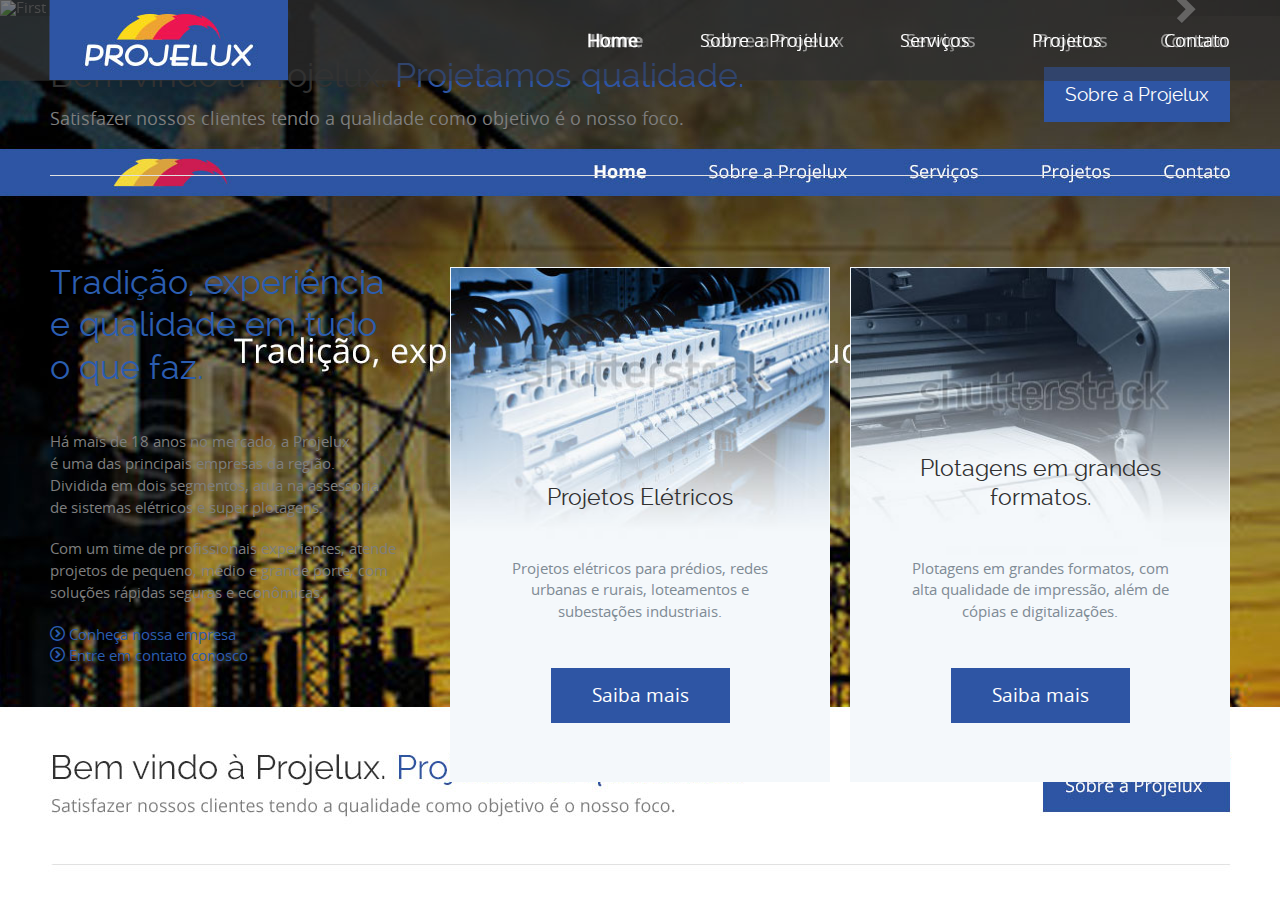
==== index.html @ 049e6b97 "First commit" ====
<!DOCTYPE html>
<html lang="pt">
<head>
	<meta charset="utf-8">
	<meta http-equiv="X-UA-Compatible" content="IE=edge">
	<meta name="viewport" content="width=device-width, initial-scale=1">
	<title>Projelux</title>

	<!-- Bootstrap CSS -->
	<link href="css/bootstrap.min.css" rel="stylesheet">

	<!-- Font-Awesome -->
	<link rel="stylesheet" href="css/font-awesome.min.css">

	<!-- Main Style -->
	<link rel="stylesheet" href="css/style.css">

	<!-- HTML5 Shim and Respond.js IE8 support of HTML5 elements and media queries -->
	<!-- WARNING: Respond.js doesn't work if you view the page via file:// -->
		<!--[if lt IE 9]>
			<script src="https://oss.maxcdn.com/libs/html5shiv/3.7.0/html5shiv.js"></script>
			<script src="https://oss.maxcdn.com/libs/respond.js/1.4.2/respond.min.js"></script>
			<![endif]-->
		</head>
		<body>


			<!-- Fixed navbar -->
			<nav class="navbar navbar-fixed-top" id="main-menu">
				<div class="container">
					<div class="navbar-header">
						<button type="button" class="navbar-toggle collapsed" data-toggle="collapse" data-target="#navbar" aria-expanded="false" aria-controls="navbar">
							<span class="sr-only">Toggle navigation</span>
							<span class="icon-bar"></span>
							<span class="icon-bar"></span>
							<span class="icon-bar"></span>
						</button>
						<a id="logo" class="navbar-brand" href="#">
							<img src="images/logo.jpg" class="img-responsive" alt="Image">
						</a>
					</div>
					<div id="navbar" class="navbar-collapse collapse">
						<ul class="nav navbar-nav">
							<li class="active"><a href="#">Home</a></li>
							<li><a href="#about">Sobre a Projelux</a></li>
							<li><a href="#services">Serviços</a></li>
							<li><a href="#projects">Projetos</a></li>
							<li><a href="#contact">Contato</a></li>							
						</ul>
					</div><!--/.nav-collapse -->
				</div>
			</nav>


			<div id="slider" class="container-fluid">
				<div id="carousel-example-generic" class="carousel slide" data-ride="carousel">
					<ol class="carousel-indicators">
						<li data-target="#carousel-example-generic" data-slide-to="0" class="active"></li>
						<li data-target="#carousel-example-generic" data-slide-to="1"></li>
						<li data-target="#carousel-example-generic" data-slide-to="2"></li>
					</ol>
					<div class="carousel-inner" role="listbox">
						<div class="item active">
							<img src="http://placehold.it/1920x713" alt="First slide">
						</div>
						<div class="item">
							<img src="http://placehold.it/1920x713" alt="Second slide">
						</div>
						<div class="item">
							<img src="http://placehold.it/1920x713" alt="Third slide">
						</div>
					</div>
					<a class="left carousel-control" href="#carousel-example-generic" role="button" data-slide="prev">
						<span class="glyphicon glyphicon-chevron-left" aria-hidden="true"></span>
						<span class="sr-only">Previous</span>
					</a>
					<a class="right carousel-control" href="#carousel-example-generic" role="button" data-slide="next">
						<span class="glyphicon glyphicon-chevron-right" aria-hidden="true"></span>
						<span class="sr-only">Next</span>
					</a>
				</div>
			</div>


				
			<div class="container" role="main">
				<div class="jumbotron">
					<h2>Bem vindo à Projelux. <span class="text-primary">Projetamos qualidade.</span>
						<a class="btn btn-primary btn-lg pull-right">Sobre a Projelux</a>
					</h2>
					<p>Satisfazer nossos clientes tendo a qualidade como objetivo é o nosso foco.</p>					
				</div>
			</div> <!-- /container -->

	

			<div class="container">
				<div class="row">
					<div class="col-xs-12 col-sm-12 col-md-4 col-lg-4">
						<h1>Tradição, experiência<br/> 
							e qualidade em tudo<br/>
							o que faz.</h1>
						<p>Há mais de 18 anos no mercado, a Projelux<br/>
							é uma das principais empresas da região.<br/>
							Dividida em dois segmentos, atua na assessoria<br/>
							de sistemas elétricos e super plotagens.</p>
						<p>Com um time de profissionais experientes, atende<br/>
							projetos de pequeno, médio e grande porte, com<br/>
							soluções rápidas seguras e econômicas.</p>

						
						<p>
							<a href="#">
								<i class="icon-circle-right"></i>
								Conheça nossa empresa
							</a>
							<br>
							<a href="#">
								<i class="icon-circle-right"></i>
								Entre em contato conosco
							</a>							
						</p>
					
					
					</div>
					<div class="col-xs-12 col-sm-6 col-md-4 col-lg-4">
						<div class="thumbnail">
							<img src="images/area1.jpg" >
							<div class="caption">
								<h4>Projetos Elétricos</h4>								
								<p>Projetos elétricos para prédios, redes urbanas e rurais, loteamentos e subestações industriais.</p>								
								<a href="#" class="btn btn-primary btn-lg" role="button">Saiba mais</a>
							</div>
						</div>
					</div>
					<div class="col-xs-12 col-sm-6 col-md-4 col-lg-4">
						<div class="thumbnail">
							<img src="images/area2.jpg" >
							<div class="caption">
								<h4>Plotagens em grandes formatos.</h4>								
								<p>Plotagens em grandes formatos, com alta qualidade de impressão, além de cópias e digitalizações.</p>								
								<a href="#" class="btn btn-primary btn-lg" role="button">Saiba mais</a>
							</div>
						</div>
					</div>
				</div>
			</div>





			<!-- jQuery -->
			<script src="//code.jquery.com/jquery.js"></script>
			<!-- Bootstrap JavaScript -->
			<script src="js/bootstrap.min.js"></script>
		</body>
		</html>
---- css/style.css ----
@import url('../fonts/stylesheet.css');
@import url('../fonts/icomoon/style.css');

body{
	background: url('../images/bg_home.jpg') #fff;
	background-color: #fff;
	background-size: inherit;
	background-position: top center;
	background-repeat: no-repeat;
	background-blend-mode: multiply;
	padding-top: 100px;
}
p{
	line-height: 1.45;
	margin-bottom: 20px;
}
h1, h2, h3, h4, h5{
	color: #2b5db0;
	font-family: 'ralewayregular';
	line-height: 1.25;
}
h1{
	margin-bottom: 43px;
}


/* TOP HEADER */
#main-menu {
    background-color: rgba(51, 51, 51, 0.5);	
}
#main-menu .navbar-nav {
	float: right;
	margin: 0;
	color: #fff;
}
#main-menu .navbar-nav li a{	
	color: #fff;
	font-size: 18px;
	letter-spacing: 0;
}
#main-menu .navbar-nav li.active a,
#main-menu .navbar-nav li a:hover,
#main-menu .navbar-nav li a:focus {
	font-weight: bold;
	background-color: transparent;
}
#main-menu .navbar-nav li:last-child a{	
	padding-right: 0px !important;
}

a#logo {
	padding: 0px 10px;
}



/* SLIDER */
#slider{
	padding: 0px;
	margin: 0px;
	margin-top: -100px;
	opacity: 1;
}



/* JUMBOTRON */
.jumbotron {
	background: transparent;
	padding: 20px 0px 29px 0px !important;
	margin: 0px !important;
	border-bottom: #E1E1E1 solid 1px;
	margin-bottom: 64px !important;
}
.jumbotron h2{
	font-size: 34px;	
	color: #313131;
	line-height: 1.10;
}
.jumbotron h2 span{
	font-size: 34px;	
}
.jumbotron p{
	font-size: 18px;	
}
.jumbotron a.btn{
	margin-top: 10px;	
}


/* HOME | AREA 1 */
.thumbnail {
/* opacity: 0.5; */
	display: block;
	padding: 0px;
	margin-top: 27px;
	margin-bottom: 21px;
	line-height: 1.42857143;
	background-color: #F4F8FB;
	border: 1px solid #F4F8FB;
	border-radius: 0;
	-webkit-transition: border .2s ease-in-out;
	-o-transition: border .2s ease-in-out;
	transition: border .2s ease-in-out;
}
.thumbnail>img, .thumbnail a>img {
	margin-left: auto;
	margin-right: auto;
}
.thumbnail .caption {
	padding: 0px 70px;
	color: #7e7e7e;
	text-align: center;
	margin: 0 auto;
	position: absolute;
	bottom: 80px;
	left: 0;
	width: 100%;
}
.thumbnail .caption h4{
	color: #313131;
	font-size: 23px;
}
.thumbnail .caption p{
	color: #7f8b95;
	margin: 45px 0px;
}
.thumbnail .caption .btn{
	padding-left: 40px;
	padding-right: 40px;
}
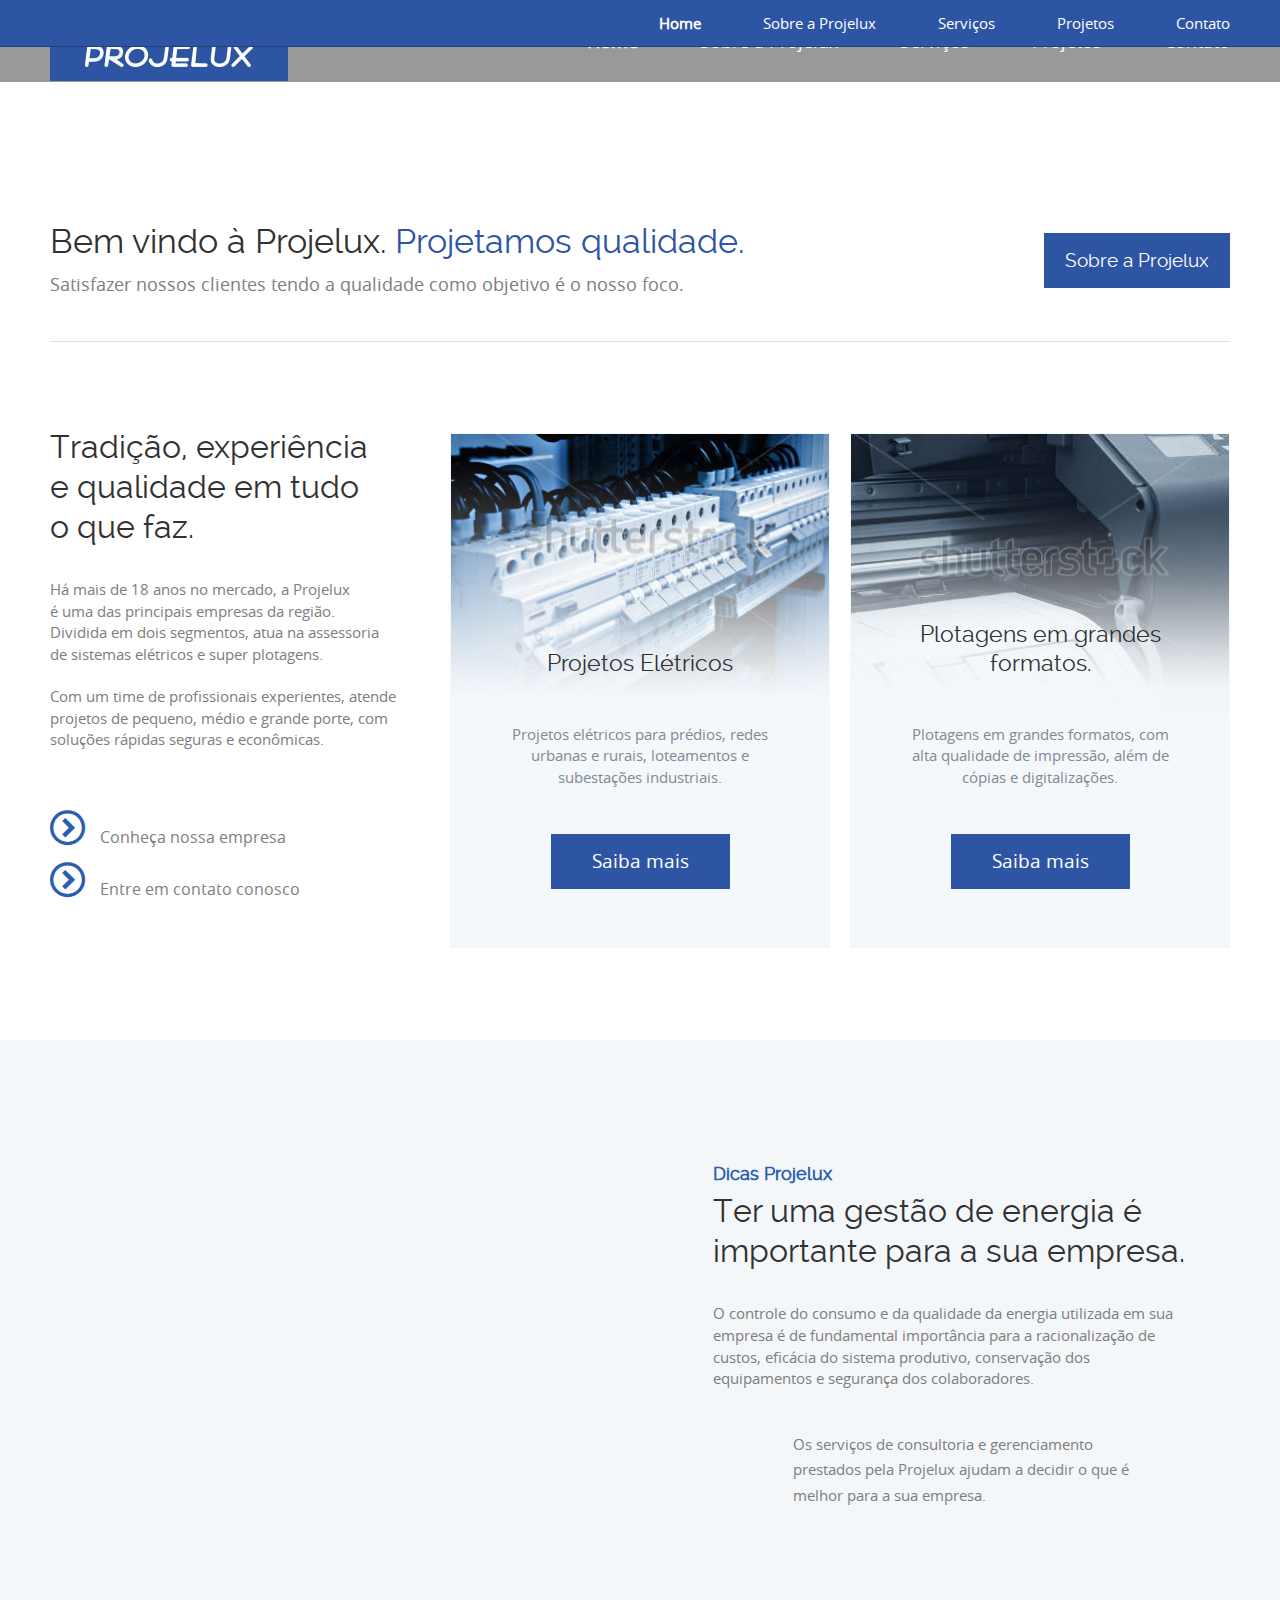
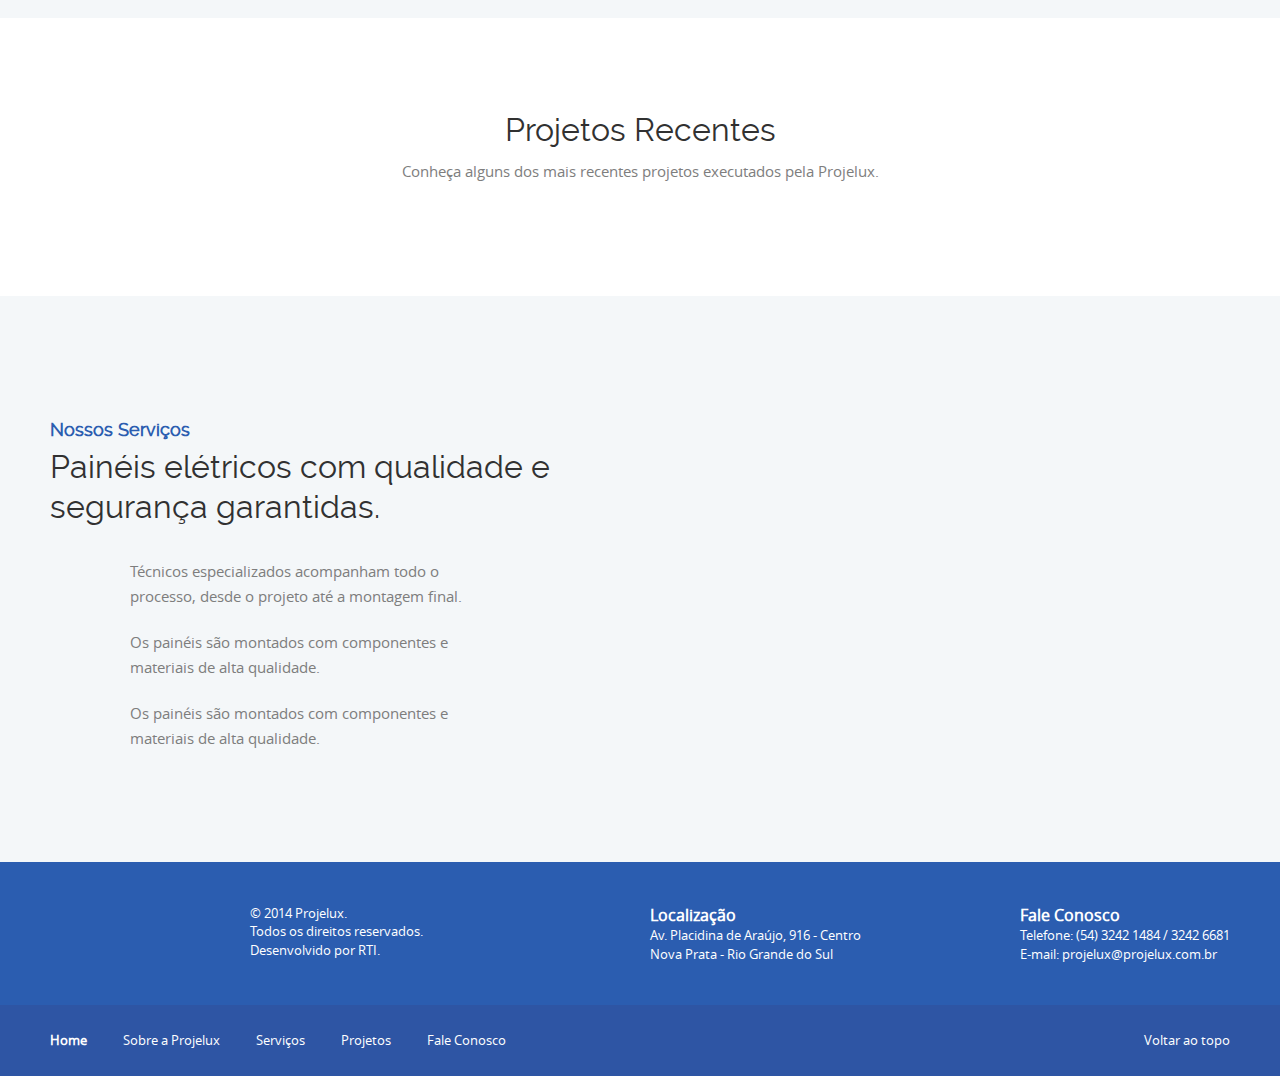
==== commit bf04435e: "Responsive + Ajax contact form" ====
--- a/index.html
+++ b/index.html
@@ -13,7 +13,10 @@
 	<link rel="stylesheet" href="css/font-awesome.min.css">
 
 	<!-- Main Style -->
-	<link rel="stylesheet" href="css/style.css">
+	<link rel="stylesheet" href="css/style.css?v=2">
+
+	<!-- Responsive Styles -->
+	<link rel="stylesheet" href="css/responsive.css">
 
 	<!-- HTML5 Shim and Respond.js IE8 support of HTML5 elements and media queries -->
 	<!-- WARNING: Respond.js doesn't work if you view the page via file:// -->
@@ -26,7 +29,32 @@
 
 
 			<!-- Fixed navbar -->
-			<nav class="navbar navbar-fixed-top" id="main-menu">
+			<nav class="navbar navbar-static-top" id="main-menu">
+				
+				<div class="container">
+					<div class="navbar-header">
+						<a id="logo" class="navbar-brand" href="index.html">
+							<img src="images/logo.jpg" class="img-responsive" alt="">
+						</a>
+						<button type="button" class="navbar-toggle collapsed" data-toggle="collapse" data-target="#navbar-top" aria-expanded="false" aria-controls="navbar">
+							<span class="sr-only">Toggle navigation</span>
+							<span class="fa fa-bars fa-2x"></span>
+						</button>
+					</div>
+					<div id="navbar-top" class="navbar-collapse collapse">
+						<ul class="nav navbar-nav">
+							<li class="active"><a href="index.html">Home</a></li>
+							<li><a href="about.html">Sobre a Projelux</a></li>
+							<li><a href="services.html">Serviços</a></li>
+							<li><a href="projects.html">Projetos</a></li>
+							<li><a href="contact.html">Contato</a></li>							
+						</ul>
+					</div><!--/.nav-collapse -->
+				</div>
+
+			</nav>		
+
+			<nav class="navbar navbar-inverse navbar-fixed-top" id="sticky-main-menu">
 				<div class="container">
 					<div class="navbar-header">
 						<button type="button" class="navbar-toggle collapsed" data-toggle="collapse" data-target="#navbar" aria-expanded="false" aria-controls="navbar">
@@ -35,40 +63,49 @@
 							<span class="icon-bar"></span>
 							<span class="icon-bar"></span>
 						</button>
-						<a id="logo" class="navbar-brand" href="#">
-							<img src="images/logo.jpg" class="img-responsive" alt="Image">
+						<a class="navbar-brand logo" href="#top">
+							<img src="images/logo_sm.png" class="img-responsive" alt="">
 						</a>
 					</div>
 					<div id="navbar" class="navbar-collapse collapse">
-						<ul class="nav navbar-nav">
-							<li class="active"><a href="#">Home</a></li>
-							<li><a href="#about">Sobre a Projelux</a></li>
-							<li><a href="#services">Serviços</a></li>
-							<li><a href="#projects">Projetos</a></li>
-							<li><a href="#contact">Contato</a></li>							
-						</ul>
-					</div><!--/.nav-collapse -->
-				</div>
-			</nav>
+						<ul class="nav navbar-nav pull-right">
+							<li class="active"><a href="index.html">Home</a></li>
+							<li><a href="about.html">Sobre a Projelux</a></li>
+							<li><a href="services.html">Serviços</a></li>
+							<li><a href="projects.html">Projetos</a></li>
+							<li><a href="contact.html">Contato</a></li>							
+						</ul>
+					</div>
+				</div>
+			</nav>	
 
 
 			<div id="slider" class="container-fluid">
 				<div id="carousel-example-generic" class="carousel slide" data-ride="carousel">
-					<ol class="carousel-indicators">
+					<!-- <ol class="carousel-indicators">
 						<li data-target="#carousel-example-generic" data-slide-to="0" class="active"></li>
 						<li data-target="#carousel-example-generic" data-slide-to="1"></li>
 						<li data-target="#carousel-example-generic" data-slide-to="2"></li>
-					</ol>
+					</ol> -->
 					<div class="carousel-inner" role="listbox">
 						<div class="item active">
-							<img src="http://placehold.it/1920x713" alt="First slide">
+							<img src="images/slide1.jpg" alt="Tradição, experiência e qualidade e tudo o que faz.">							
+			                <div class="carousel-caption">
+			                    <h1>Tradição, experiência e qualidade e tudo o que faz.</h1>				                    				                    
+			                </div>				            
 						</div>
 						<div class="item">
-							<img src="http://placehold.it/1920x713" alt="Second slide">
-						</div>
-						<div class="item">
-							<img src="http://placehold.it/1920x713" alt="Third slide">
-						</div>
+							<img src="http://placehold.it/1920x708" alt="Tradição, experiência e qualidade e tudo o que faz.">
+							<div class="carousel-caption">
+			                    <h1>Tradição, experiência e qualidade e tudo o que faz.</h1>				                    				                    
+			                </div>	
+						</div>
+						<!-- <div class="item">
+							<img src="http://placehold.it/1920x708" alt="Tradição, experiência e qualidade e tudo o que faz.">
+							<div class="carousel-caption">
+			                    <h1>Tradição, experiência e qualidade e tudo o que faz.</h1>				                    				                    
+			                </div>	
+						</div> -->
 					</div>
 					<a class="left carousel-control" href="#carousel-example-generic" role="button" data-slide="prev">
 						<span class="glyphicon glyphicon-chevron-left" aria-hidden="true"></span>
@@ -81,12 +118,11 @@
 				</div>
 			</div>
 
-
-				
+								
 			<div class="container" role="main">
 				<div class="jumbotron">
 					<h2>Bem vindo à Projelux. <span class="text-primary">Projetamos qualidade.</span>
-						<a class="btn btn-primary btn-lg pull-right">Sobre a Projelux</a>
+						<a href="about.html" class="btn btn-primary btn-lg pull-right">Sobre a Projelux</a>
 					</h2>
 					<p>Satisfazer nossos clientes tendo a qualidade como objetivo é o nosso foco.</p>					
 				</div>
@@ -94,12 +130,15 @@
 
 	
 
-			<div class="container">
+			<div class="container about-section">
 				<div class="row">
 					<div class="col-xs-12 col-sm-12 col-md-4 col-lg-4">
-						<h1>Tradição, experiência<br/> 
+						<h2>Tradição, experiência<br/> 
 							e qualidade em tudo<br/>
-							o que faz.</h1>
+							o que faz.</h2>
+
+						<br>
+
 						<p>Há mais de 18 anos no mercado, a Projelux<br/>
 							é uma das principais empresas da região.<br/>
 							Dividida em dois segmentos, atua na assessoria<br/>
@@ -108,18 +147,12 @@
 							projetos de pequeno, médio e grande porte, com<br/>
 							soluções rápidas seguras e econômicas.</p>
 
+						<br>
 						
-						<p>
-							<a href="#">
-								<i class="icon-circle-right"></i>
-								Conheça nossa empresa
-							</a>
-							<br>
-							<a href="#">
-								<i class="icon-circle-right"></i>
-								Entre em contato conosco
-							</a>							
-						</p>
+						<ul class="list-icons">
+							<li><a href="#"><i class="icon-circle-right"></i>Conheça nossa empresa</a></li>
+							<li><a href="#"><i class="icon-circle-right"></i>Entre em contato conosco</a></li>
+						</ul>
 					
 					
 					</div>
@@ -146,13 +179,198 @@
 				</div>
 			</div>
 
-
-
+			<div class="container-fluid section-alternative">
+				<div class="container">		
+					<div class="row">
+						<!-- <div class=""> -->
+							<img src="images/home_dicas.jpg" alt="" class="img-responsive full-xs col-md-6">
+						<!-- </div> -->
+						<div class="col-md-6">	
+							<div class="content-right">
+								<h2>
+									<small>Dicas Projelux</small>
+									<br>
+									Ter uma  gestão de energia é 
+									importante para a sua empresa.
+								</h2>			
+
+								<br>
+
+								<p>O controle do consumo e da qualidade da energia utilizada em 
+									sua empresa é de fundamental importância para a racionalização de custos, eficácia do sistema produtivo, 
+									conservação dos equipamentos e segurança dos colaboradores. </p>
+									<br>
+								<p class="icone icone_1">								
+									Os serviços de consultoria e gerenciamento 
+									prestados pela Projelux ajudam a decidir o
+									que é melhor para a sua empresa.</p>
+							</div>
+						</div>
+					</div>			
+				</div>
+			</div>
+
+
+			<div class="container text-center">
+
+				<h2>Projetos Recentes</h2>
+				<p>Conheça alguns dos mais recentes projetos executados pela Projelux.</p>	
+
+				<br>			
+
+				<div class="row">
+					<div class="col-xs-12 col-sm-4 col-md-4 col-lg-4">
+						<div class="recent-work">
+							<a href="project-details.html" class="">
+								<div class="mask">  
+								    <h4>
+								    	Concresul
+								    	<br>
+								    	<small>Painel elétrico</small>
+								    </h4>  								    
+							    </div>  							
+								<img src="images/recent_works/work1.jpg" class="img-responsive" alt="">
+							</a>
+						</div>
+					</div>
+					<div class="col-xs-12 col-sm-4 col-md-4 col-lg-4">
+						<div class="recent-work">
+							<a href="project-details.html" class="">
+								<div class="mask">  
+								    <h4>
+								    	Concresul
+								    	<br>
+								    	<small>Painel elétrico</small>
+								    </h4>  								    		
+							    </div>  
+								<img src="images/recent_works/work2.jpg" class="img-responsive" alt="">
+							</a>
+						</div>
+					</div>
+					<div class="col-xs-12 col-sm-4 col-md-4 col-lg-4">
+						<div class="recent-work">
+							<a href="project-details.html" class="">
+								<div class="mask">  
+								    <h4>
+								    	Concresul
+								    	<br>
+								    	<small>Painel elétrico</small>
+								    </h4>  								    		
+							    </div>  
+								<img src="images/recent_works/work3.jpg" class="img-responsive  full-xs" alt="">
+							</a>
+						</div>
+					</div>
+				</div>
+
+			</div>
+
+			<div class="container-fluid section-alternative" id="services">
+				<div class="container">		
+					<div class="row">
+						<div class="col-md-6">	
+							<div class="content-left">
+								<h2>
+									<small>Nossos Serviços</small>
+									<br>
+									Painéis elétricos com qualidade 
+									e segurança garantidas.
+								</h2>			
+
+								<br>
+
+								<p class="icone icone_2">Técnicos especializados acompanham todo o processo, desde o projeto até a montagem final.</p>	
+								<p class="icone icone_3">Os painéis são montados com componentes e materiais de alta qualidade.</p>					
+								<p class="icone icone_4">Os painéis são montados com componentes e materiais de alta qualidade.</p>						
+							</div>
+						</div>
+						<!-- <div class=""> -->
+							<img src="images/services/services.jpg" alt="" class="img-responsive full-xs col-md-6">
+						<!-- </div> -->
+					</div>
+				</div>
+			</div>
+
+
+			<footer>
+				<div class="container-fluid footer">
+					<div class="container">
+						<div class="row">
+							<div class="col-xs-12 col-sm-6 col-md-2">
+								<a href="#" >
+									<img src="images/logo_w.png" class="img-responsive logo-footer" alt="">								
+								</a>
+							</div>									
+							<div class="hidden-xs hidden-sm col-md-4">
+								<p class="copyright">
+									© 2014 Projelux. <br>
+									Todos os direitos reservados. <br>
+									Desenvolvido por <a href="http://www.rtisolucoes.com.br" target="_new">RTI</a>.
+								</p>
+							</div>
+							<div class="col-xs-6 col-sm-4 col-md-3 address">
+								<p class="">
+									<strong>Localização</strong><br>
+									Av. Placidina de Araújo, 916 - Centro <br>
+									Nova Prata - Rio Grande do Sul
+								</p>
+							</div>
+							<div class="col-xs-6 col-sm-4 col-md-3 contacts">
+								<p class="">
+									<strong>Fale Conosco</strong><br>
+									Telefone: (54) 3242 1484 / 3242 6681 <br>
+									E-mail: <a href="mailto:projelux@projelux.com.br">projelux@projelux.com.br</a>
+								</p>
+							</div>																	
+						</div>
+					</div>
+				</div>				
+				<nav class="navbar-inverse">		
+					<div class="container">
+
+						<ul class="nav navbar-nav visible-xs mobile-to-top">
+							<li class="">					
+								<a href="#top" class="text-center"><i class="fa fa-chevron-up fa-2x"></i></a>
+							</li>		
+						</ul>
+
+						
+						<ul class="nav navbar-nav pull-right hidden-xs">
+							<li class="">
+								<a href="#top" class="">Voltar ao topo</a>								
+							</li>		
+						</ul>
+						<ul class="nav navbar-nav hidden-xs" id="menu-bottom">							
+							<li class="active">
+								<a href="index.html">Home</a>
+							</li>
+							<li class="">
+								<a href="about.html">Sobre a Projelux</a>
+							</li>
+							<li>
+								<a href="services.html">Serviços</a>
+							</li>
+							<li>
+								<a href="projects.html">Projetos</a>
+							</li>
+							<li>
+								<a href="contact.html">Fale Conosco</a>
+							</li>
+						</ul>
+
+					</div>					
+				</nav>			
+			</footer>
 
 
 			<!-- jQuery -->
-			<script src="//code.jquery.com/jquery.js"></script>
+			<script src="js/jquery-1.11.2.min.js"></script>
 			<!-- Bootstrap JavaScript -->
 			<script src="js/bootstrap.min.js"></script>
+			<!-- Isotope -->
+			<script src="js/jquery.isotope.min.js"></script>
+			<!-- Custom JavaScript -->
+			<script src="js/scripts.js"></script>
+
 		</body>
 		</html>--- a/css/style.css
+++ b/css/style.css
@@ -1,131 +1,814 @@
-@import url('../fonts/stylesheet.css');
-@import url('../fonts/icomoon/style.css');
-
-body{
-	background: url('../images/bg_home.jpg') #fff;
-	background-color: #fff;
-	background-size: inherit;
-	background-position: top center;
-	background-repeat: no-repeat;
-	background-blend-mode: multiply;
-	padding-top: 100px;
-}
-p{
-	line-height: 1.45;
-	margin-bottom: 20px;
-}
-h1, h2, h3, h4, h5{
-	color: #2b5db0;
-	font-family: 'ralewayregular';
-	line-height: 1.25;
-}
-h1{
-	margin-bottom: 43px;
-}
-
-
-/* TOP HEADER */
-#main-menu {
-    background-color: rgba(51, 51, 51, 0.5);	
-}
-#main-menu .navbar-nav {
-	float: right;
-	margin: 0;
-	color: #fff;
-}
-#main-menu .navbar-nav li a{	
-	color: #fff;
-	font-size: 18px;
-	letter-spacing: 0;
-}
-#main-menu .navbar-nav li.active a,
-#main-menu .navbar-nav li a:hover,
-#main-menu .navbar-nav li a:focus {
-	font-weight: bold;
-	background-color: transparent;
-}
-#main-menu .navbar-nav li:last-child a{	
-	padding-right: 0px !important;
-}
-
-a#logo {
-	padding: 0px 10px;
-}
-
-
-
-/* SLIDER */
-#slider{
-	padding: 0px;
-	margin: 0px;
-	margin-top: -100px;
-	opacity: 1;
-}
-
-
-
-/* JUMBOTRON */
-.jumbotron {
-	background: transparent;
-	padding: 20px 0px 29px 0px !important;
-	margin: 0px !important;
-	border-bottom: #E1E1E1 solid 1px;
-	margin-bottom: 64px !important;
-}
-.jumbotron h2{
-	font-size: 34px;	
-	color: #313131;
-	line-height: 1.10;
-}
-.jumbotron h2 span{
-	font-size: 34px;	
-}
-.jumbotron p{
-	font-size: 18px;	
-}
-.jumbotron a.btn{
-	margin-top: 10px;	
-}
-
-
-/* HOME | AREA 1 */
-.thumbnail {
-/* opacity: 0.5; */
-	display: block;
-	padding: 0px;
-	margin-top: 27px;
-	margin-bottom: 21px;
-	line-height: 1.42857143;
-	background-color: #F4F8FB;
-	border: 1px solid #F4F8FB;
-	border-radius: 0;
-	-webkit-transition: border .2s ease-in-out;
-	-o-transition: border .2s ease-in-out;
-	transition: border .2s ease-in-out;
-}
-.thumbnail>img, .thumbnail a>img {
-	margin-left: auto;
-	margin-right: auto;
-}
-.thumbnail .caption {
-	padding: 0px 70px;
-	color: #7e7e7e;
-	text-align: center;
-	margin: 0 auto;
-	position: absolute;
-	bottom: 80px;
-	left: 0;
-	width: 100%;
-}
-.thumbnail .caption h4{
-	color: #313131;
-	font-size: 23px;
-}
-.thumbnail .caption p{
-	color: #7f8b95;
-	margin: 45px 0px;
-}
-.thumbnail .caption .btn{
-	padding-left: 40px;
-	padding-right: 40px;
-}
+@import url('../fonts/stylesheet.css');
+@import url('../fonts/icomoon/style.css');
+
+body {
+    /*background: url('../images/bg_home.jpg') #fff;*/
+    background-color: #fff;
+    background-size: inherit;
+    background-position: top center;
+    background-repeat: no-repeat;
+    background-blend-mode: multiply;
+    /* padding-top: 100px; */
+}
+p {
+    line-height: 1.45;
+    margin-bottom: 20px;
+}
+h1, h2, h3, h4, h5 {
+    /*color: #2b5db0;*/
+    color: #313131;
+    font-family: 'ralewayregular';
+    line-height: 1.25;
+}
+h1 {
+    margin-bottom: 43px;
+}
+
+
+/* TOP HEADER */
+#main-menu {
+    background-color: rgba(51, 51, 51, 0.5);
+}
+#main-menu .navbar-nav {
+    float: right;
+    margin: 0;
+    color: #fff;
+    z-index: 100000;
+}
+#main-menu {
+    position: relative;
+    margin-bottom: -100px;
+    border: 1px solid transparent;
+}
+
+#main-menu .navbar-nav li a {
+    color: #fff;
+    font-size: 18px;
+    letter-spacing: 0;
+}
+#main-menu .navbar-nav li.active a,
+#main-menu .navbar-nav li a:hover,
+#main-menu .navbar-nav li a:focus {
+    font-weight: bold;
+    background-color: transparent;
+}
+#main-menu .navbar-nav li:last-child a {
+    padding-right: 0px !important;
+}
+
+a#logo {
+    padding: 0px 10px;
+}
+
+
+
+
+/* STICKY MENU */
+#sticky-main-menu {
+    /* max-height: 47px; */
+    min-height: 47px;
+    height: 47px;
+    z-index: 1000;
+    /* transition: 1s; */
+    /* opacity: 0; */
+}
+#sticky-main-menu .navbar-brand {
+    float: left;
+    padding: 10px 75px;
+    font-size: 19px;
+    line-height: 21px;
+    height: 47px;
+}
+#sticky-main-menu .navbar-nav>li>a {
+    padding-top: 13px;
+    padding-bottom: 13px;
+    padding: 13px 31px 13px;
+    line-height: 21px;
+}
+#sticky-main-menu .navbar-nav>.active>a,
+#sticky-main-menu .navbar-nav>.active>a:hover,
+#sticky-main-menu .navbar-nav>.active>a:focus {
+    color: #fff;
+    background-color: transparent;
+    font-weight: bold;
+}
+#sticky-main-menu .navbar-nav > li:last-child > a {
+    padding-right: 0px;
+}
+
+
+
+#sticky_navigation_wrapper {
+    width: 100%;
+    height: 50px;
+}
+#sticky_navigation {
+    width: 100%;
+    height: 50px;
+    background: url(trans-black-60.png);
+    -moz-box-shadow: 0 0 5px #999;
+    -webkit-box-shadow: 0 0 5px #999;
+    box-shadow: 0 0 5px #999;
+}
+#sticky_navigation ul {
+    list-style: none;
+    margin: 0;
+    padding: 5px;
+}
+#sticky_navigation ul li {
+    margin: 0;
+    padding: 0;
+    display: inline;
+}
+#sticky_navigation ul li a {
+    display: block;
+    float: left;
+    margin: 0 0 0 5px;
+    padding: 0 20px;
+    height: 40px;
+    line-height: 40px;
+    font-size: 14px;
+    font-family: Arial, serif;
+    font-weight: bold;
+    color: #ddd;
+    background: #333;
+    -moz-border-radius: 3px;
+    -webkit-border-radius: 3px;
+    border-radius: 3px;
+}
+#sticky_navigation ul li a:hover, #sticky_navigation ul li a.selected {
+    color: #fff;
+    background: #111;
+}
+
+
+/* PAGES HEADER */
+.page-header {
+    padding: 185px 0px 100px;    
+    margin: 0px;
+    margin-bottom: 90px;
+    border-bottom: 1px solid #fff;
+    background-repeat: no-repeat;
+    background-position: center top;
+    /* background-attachment: fixed; */
+    background-size: cover;
+}
+.page-header h2 {
+    color: #fff;
+    font-size: 34px;
+    margin: 0px;
+}
+.page-header h2 small{    
+    font-size: 18px;
+    font-weight: bold;
+}
+
+
+
+/* SLIDER */
+#slider {
+    padding: 0px;
+    margin: 0px;
+    /* margin-top: -100px; */
+    opacity: 1;
+    min-height: 200px;
+}
+#slider .carousel-caption {
+    /* left: 20%; */
+    /* right: 20%; */
+    /* top: 0; */    
+    /* vertical-align: middle !important; */
+    /* bottom: 0; */
+    padding: 0px;
+    height: 50%;
+}
+#slider .carousel-caption h1{   
+    color: #fff;    
+    margin: auto 0px;
+    padding: 0px;
+}
+
+
+/* BRBEADCRUMBS */
+.breadcrumb {
+    padding: 0px 0px;
+    margin: 60px 0px 0px;
+    list-style: none;
+    background-color: transparent;
+    border-radius: 0;
+}
+.breadcrumb > li,
+.breadcrumb > li.active {
+    font-size: 16px;
+    color: #fff;
+}
+.breadcrumb > li > a {    
+    color: #fff;
+}
+.breadcrumb > li+li:before {
+    content: "/\00a0";
+    padding: 0 0px;
+    color: inherit;
+}
+
+
+
+/* JUMBOTRON */
+.jumbotron {
+    background: transparent;
+    padding: 20px 0px 29px 0px !important;
+    margin: 0px !important;
+    border-bottom: #E1E1E1 solid 1px;
+    margin-bottom: 64px !important;
+}
+.jumbotron h2 {
+    font-size: 34px;
+    color: #313131;
+    line-height: 1.10;
+}
+.jumbotron h2 span {
+    font-size: 34px;
+}
+.jumbotron p {
+    font-size: 18px;
+}
+.jumbotron a.btn {
+    margin-top: 10px;
+}
+
+
+/* HOME ABOUT */
+.about-section h1 {
+    color: #2b5db0;
+}
+ul.list-icons {
+    list-style: none;
+    padding: 0px;
+}
+ul.list-icons li {
+    line-height: 35px;
+    height: 35px;
+    margin: 17px 0px;
+    font-size: 16px;
+}
+
+ul.list-icons li a {
+    color: #7e7e7e;
+    line-height: 35px;
+    vertical-align: top;
+    font-size: inherit;
+}
+ul.list-icons li a:hover,
+ul.list-icons li a:focus {
+    text-decoration: none;
+    color: #2b5db0;
+}
+ul.list-icons li a i {
+    font-size: 35px;
+    color: #2b5db0;
+    margin-right: 15px;
+}
+ul.list-icons li a span {
+    line-height: 35px;
+    vertical-align: middle;
+}
+
+/* HOME | AREA 1 */
+.thumbnail {
+    /* opacity: 0.5; */
+    display: block;
+    padding: 0px;
+    margin-top: 27px;
+    margin-bottom: 21px;
+    line-height: 1.42857143;
+    
+    background-color: #f4f7f9;
+    
+    border: 1px solid #f4f7f9;
+    border-radius: 0;
+    -webkit-transition: border .2s ease-in-out;
+    -o-transition: border .2s ease-in-out;
+    transition: border .2s ease-in-out;
+}
+.thumbnail>img, .thumbnail a>img {
+    margin-left: auto;
+    margin-right: auto;
+}
+.thumbnail .caption {
+    padding: 0px 70px;
+    color: #7e7e7e;
+    text-align: center;
+    margin: 0 auto;
+    position: absolute;
+    bottom: 80px;
+    left: 0;
+    width: 100%;
+}
+.thumbnail .caption h4 {
+    color: #313131;
+    font-size: 23px;
+}
+.thumbnail .caption p {
+    color: #7f8b95;
+    margin: 45px 0px;
+}
+.thumbnail .caption .btn {
+    padding-left: 40px;
+    padding-right: 40px;
+}
+
+
+/* ALTERNATIVE SECTION */
+.section-alternative {
+    background: #f4f7f9;
+    margin-top: 71px;
+    margin-bottom: 71px;
+}
+.section-alternative .content-right {
+    padding: 90px 40px 90px 63px;
+}
+.section-alternative .content-left {
+    padding: 90px 40px 90px 0px;
+}
+.section-alternative h2 {
+    /* color: #313131; */
+}
+.section-alternative h2 small {
+    color: #2b5db0;
+    font-weight: bold;
+    font-size: 18px;
+    vertical-align: middle;
+}
+.section-alternative img.pull-left {
+    margin: 10px 30px 10px 0px;
+}
+
+
+/* RECENT WORKS */
+.recent-work {
+    overflow: hidden;
+    position: relative;
+    text-align: center;
+}
+.recent-work .mask, .recent-work .content {
+    width: 100%;
+    height: 100%;
+    position: absolute;
+    overflow: hidden;
+    top: 0;
+    left: 0;
+    z-index: 2;
+}
+.recent-work img {
+    display: block;
+    position: relative;
+    z-index: 1;
+}
+.recent-work h4 {
+    text-align: center;
+    font-size: 18px;
+    font-weight: bold;
+    margin: auto auto;
+    /* height: 100%; */
+    /* padding: 35% 0px; */
+    margin-top: 120px;
+    line-height: 1.4;
+    color: #fff;
+}
+.recent-work h4 small {
+    color: #fff;
+    font-size: 16px;
+}
+.recent-work p {
+    font-family: Georgia, serif;
+    font-style: italic;
+    font-size: 12px;
+    position: relative;
+    padding: 10px 20px 20px;
+    text-align: center
+}
+.recent-work a.info {
+    display: inline-block;
+    text-decoration: none;
+    padding: 7px 14px;
+    background: #000;
+    color: #fff;
+    text-transform: uppercase;
+}
+
+
+.recent-work img {
+    /*transform: scaleY(1);*/
+    /*transition: all 0.3s ease-in-out;*/
+}
+.mask {
+    /* transform: scaleY(5); */
+    /*transition: all 0.3s linear;*/
+    opacity: 0;
+    color: #fff;
+    background-color: rgba(46, 85, 164, 0.9);
+    line-height: 100%;
+    vertical-align: middle;
+    text-align: center;
+    width: 100%;
+    height: 100%;
+}
+.mask h2 {
+    margin: 20px 40px 0px 40px;
+    transform: scale(0);
+    color: #333;
+    /*transition: all 0.3s linear;*/
+    opacity: 0;
+}
+.mask p {
+    color: #333;
+    opacity: 0;
+    transform: scale(0);
+    /*transition: all 0.3s linear;*/
+}
+
+.recent-work:hover img {
+    opacity: 1;
+}
+.recent-work:hover .mask {
+    /* transform: scale(1); */
+    opacity: 1;
+}
+.recent-work:hover h2,
+.recent-work:hover p {
+    transform: scale(1);
+    opacity: 1;
+}
+
+
+
+/* SECTIONS */
+.container.section {
+    padding: 80px 0px 60px;
+}
+.container.section h1 {
+    margin-top: 0px;
+    margin-bottom: 20px;
+}
+
+
+
+/* SERVIÇES */
+#services.section-alternative {
+    margin-bottom: 0px;
+}
+
+
+/* ICONS */
+.icone {
+    padding-left: 80px;
+    background-position: left center !important;
+    background-repeat: no-repeat !important;
+    min-height: 50px;
+    max-width: 420px;
+    vertical-align: middle;
+    line-height: 1.7;
+}
+.icone.icone_1 {
+    background: url('../images/icon_1.png');
+}
+.icone.icone_2 {
+    background: url('../images/icon_2.png');
+}
+.icone.icone_3 {
+    background: url('../images/icon_3.png');
+}
+.icone.icone_4 {
+    background: url('../images/icon_4.png');
+}
+
+
+/* FOOTER */
+footer .footer {
+    background: #2b5db0;
+    color: #fff !important;
+    padding-top: 42px;
+    padding-bottom: 42px;
+}
+footer .footer p {
+    margin-bottom: 0px;
+    font-size: 13px;
+    /* line-height: 1.3; */
+}
+footer .footer p a {
+    color: #fff;
+}
+footer .footer p strong {
+    font-size: 16px;
+    line-height: 22px;
+    vertical-align: initial;
+}
+footer .footer p.copyright {
+    color: #fff;
+    line-height: inherit;
+}
+footer .navbar-nav>li>a {
+    padding: 25px 18px;
+    line-height: 21px;
+    font-size: 13px;
+}
+footer .navbar-nav > li:first-child > a {
+    padding-left: 0px;
+}
+footer .navbar-nav > li:last-child > a {
+    padding-right: 0px;
+}
+
+footer .navbar-nav>li>a:hover,
+footer .navbar-nav>li>a:active {
+    font-weight: bold;
+}
+footer .footer .contacts p{
+	float: right;
+}
+
+
+/* MENU BOTTOM */
+#menu-bottom{
+
+}
+#menu-bottom li.active a{
+	background: transparent;
+	font-weight: bold;
+}
+
+/* ISOTOPE MASONRY & FIXED ================================================== */
+.isotope-item {
+	z-index:2
+}
+.isotope-hidden.isotope-item {
+	pointer-events:none;
+	z-index:1;
+}
+.isotope,.isotope .isotope-item {
+	/* change duration value to whatever you like */ -webkit-transition-duration:0.8s;
+	-moz-transition-duration:0.8s;
+	transition-duration:0.8s;
+}
+.isotope {
+	-webkit-transition-property:height,width;
+	-moz-transition-property:height,width;
+	transition-property:height,width;
+}
+.isotope .isotope-item {
+	-webkit-transition-property:-webkit-transform,opacity;
+	-moz-transition-property:-moz-transform,opacity;
+	transition-property:transform,opacity;
+}
+#content {
+	width:100%;
+	margin-top:10px;
+	z-index:0;
+}
+#filter ul {
+	margin-left:0px;
+}
+
+#filter {
+	margin-bottom: 40px;
+}
+#filter a{
+	color: #696969;
+	text-decoration:none;
+	padding: 13px 20px;
+}
+
+/* #filter ul li {
+	list-style:none;
+	float:left;
+	margin-right:15px;
+	padding:6px 10px;
+	margin-bottom:20px;
+	background:#eee;
+	display:initial;
+}
+#filter ul li a {
+	color:#333;
+	margin-bottom:20px;
+} */
+#filter a.selected {
+	color: #FFFFFF !Important;
+	background: #2d55a2;
+	padding: 13px 20px;
+}
+/* MASONRY */
+.service {
+	margin-bottom: 50px;	
+	z-index:0;
+}
+.project {
+	margin-bottom: 20px;	
+	z-index:0;
+}
+
+.boxcontainer {
+	/* border:1px solid #ededed; */
+	/* background:#fff; */
+	/* font-size:13px; */
+	/* text-align:center; */
+	transition:border 500ms ease-out;
+	-webkit-transition:border 500ms ease-out;
+	-moz-transition:border 500ms ease-out;
+	-o-transition:border 500ms ease-out;
+	/* border-bottom:medium double #ddd; */
+	position:relative;
+	overflow:hidden;
+	/* margin-bottom: 50px; */
+}
+.boxcontainer h3{
+	margin-bottom: 7px;
+}
+.boxcontainer h3 a{
+	font-size: 23px;
+	text-decoration: none;
+	color: #313131;
+}
+.boxcontainer p {
+	margin-bottom:10px;
+	color:#666;
+}
+.boxcontainer h1 {
+	/* font-size:13px; */
+	/* line-height:1; */
+	/* font-weight:bold; */
+	/* padding-left:10px; */
+	/* padding-right:10px; */
+}
+.boxcontainer h1 a {
+	/* padding-bottom:10px; */
+	/* border-bottom:1px solid #eee; */
+	/* display:block; */
+	/* color:#666; */
+	/* line-height:20px; */
+}
+.boxcontainer img {
+	position:relative;
+}
+.recent-work .mask, .recent-work .content {
+   
+}
+.mask {
+     width: 100%;
+    height: 100%;
+    position: absolute;
+    overflow: hidden;
+    top: 0;
+    left: 0;
+    z-index: 2;
+    opacity: 0;
+    color: #fff;
+    background-color: rgba(46, 85, 164, 0.9);
+    line-height: 100%;
+    vertical-align: middle;
+    text-align: center;
+    width: 100%;
+    height: 100%;
+}
+.mask h2 {
+    margin: 20px 40px 0px 40px;
+    transform: scale(0);
+    color: #333;
+    /*transition: all 0.3s linear;*/
+    opacity: 0;
+}
+.mask p {
+    color: #333;
+    opacity: 0;
+    transform: scale(0);
+    /*transition: all 0.3s linear;*/
+}
+.mask h4 {
+    text-align: center;
+    font-size: 18px;
+    font-weight: bold;
+    margin: auto auto;
+    /* height: 100%; */
+    /* padding: 35% 0px; */
+    padding-top: 30%;
+    line-height: 1.4;
+    color: #fff;
+}
+.mask h4 small {
+    color: #fff;
+    font-size: 16px;
+}
+.mask p {
+    font-family: Georgia, serif;
+    font-style: italic;
+    font-size: 12px;
+    position: relative;
+    padding: 10px 20px 20px;
+    text-align: center
+}
+.mask a.info {
+    display: inline-block;
+    text-decoration: none;
+    padding: 7px 14px;
+    background: #000;
+    color: #fff;
+    text-transform: uppercase;
+}
+
+.project:hover img {
+    opacity: 1;
+}
+.project:hover .mask {
+    /* transform: scale(1); */
+    opacity: 1;
+}
+
+/* FIXED */
+.service.fixed img {
+	width:100%;
+	height:180px;
+}
+
+/* PAGINATION */
+.pagination>li>a, .pagination>li>span {
+	position: relative;
+	float: left;
+	padding: 12px 19px;	
+	text-decoration: none;
+	color: #2b5db0;
+	background-color: #fff;
+	border: none;
+	margin-left: 0px;
+	margin-top: 15px;
+	margin-bottom: 60px;
+}
+
+
+/* CONTACT */
+.container.contact-section h2{
+	margin-top: 0px;
+}
+form.contact-form{
+	padding: 0px 34px;
+}
+form.contact-form .form-control{
+	border-color: #e2e2e2;
+	padding: 12px 20px !important;
+	font-size: 15px;
+	height: 50px;
+	box-shadow: none;
+}
+form.contact-form textarea.input-lg, select[multiple].input-lg {
+	height: auto;
+}
+.form-group {
+	margin-bottom: 25px;
+}
+.form-control:focus {
+    border-color: #95ABD0 !important;
+    outline: 0;
+    -webkit-box-shadow: inset 0 1px 1px rgba(0,0,0,.075), 0 0 8px rgba(43, 93, 176, 0.6) !important;
+    box-shadow: inset 0 1px 1px rgba(0,0,0,.075), 0 0 8px rgba(43, 93, 176, 0.6) !important;}
+.sidebar{
+    padding: 0 34px;
+
+}
+.sidebar .widget p{
+	font-size:15px;
+}
+.sidebar .widget p strong{
+	font-size:17px;
+}
+.sidebar .widget hr {
+	margin-top: 15px;
+	margin-bottom: 15px;
+	margin-left: -4px;
+	border: 0;
+	border-top: 1px solid #e1e2e3;
+	max-width: 242px;
+}
+
+
+/* PROJECT DETAILS */
+.project-details{
+	padding-left: 80px;
+}
+.project-details h1{
+	margin-top: 0px;
+	margin-bottom: 34px;
+}
+.project-details hr {
+	margin: 30px 0px;
+	border: 0;
+	border-top: 1px solid #e1e2e3;
+	max-width: 242px;
+}
+.project-details .details p{
+	font-weight: bold;
+	color: #313131;
+	margin-bottom: 15px;
+	font-size:16px;
+}
+.project-details .details p i.fa{
+	margin-right: 13px;
+	font-size:12px;
+}--- a/css/responsive.css
+++ b/css/responsive.css
@@ -0,0 +1,370 @@
+@media (max-width: 320px) {
+	/* SLIDER */
+
+	#slider .carousel-caption h1 {
+		font-size: 23px;
+	}
+	.carousel-inner .item img {
+		min-width:300%;
+		margin-left: -100%;
+	}
+	/* FOOTER */	
+	
+	footer .footer .address,
+	footer .footer .contacts{
+		margin: 10px auto;
+		float: left;
+		width: 100%;
+		text-align: center !important;
+	}	
+}
+@media (max-width: 533px) {
+	
+}
+@media (max-width: 767px) {
+	.page-header {
+		padding: 100px 0px 50px;
+		margin: 0px;
+		margin-bottom: 25px;
+		border-bottom: 1px solid #fff;
+		background-repeat: no-repeat;
+		background-position: center top;
+		/* background-attachment: fixed; */
+		background-size: cover;
+	}
+	form.contact-form button.btn.btn-lg.btn-primary.pull-left {
+		float: none !important;
+		text-align: center;
+		margin: 0 auto 50px auto;
+	}
+	.sidebar {
+		padding: 0 10px;
+		text-align: center;
+	}
+	.sidebar hr{
+		display: none;
+	}
+	img.full-xs{
+		
+	
+		padding-left: 0px;  
+		padding-right: 0px;
+	}
+	a#logo {
+		/* padding: 0px 10px; */
+		/* display: block !important; */
+		/* visibility: visible; */
+	
+		/* margin: 0 auto; */
+		/* width: 100%; */
+	}
+	a#logo img{
+		margin: 0 auto 0 -10px;
+	}
+	/* SLIDER */
+
+	#slider .carousel-caption h1 {
+		font-size: 20px;
+	}	
+
+
+		#sticky-main-menu {
+			/* display: block !important; */
+
+			/* visibility: visible !important; */
+	
+			transition: 0.5s;
+}
+
+#filter {
+	margin: 0 auto 25px;
+}
+#filter a {
+	color: #696969;
+	text-decoration: none;
+	padding: 6px 8px;
+}
+#filter a.selected {
+	color: #FFFFFF !Important;
+	background: #2d55a2;
+	padding: 6px 8px;
+}
+
+
+.pagination {
+	display: inline-block;
+	padding-left: 0;
+	margin: 10px 0;
+	border-radius: 0;
+}
+.pagination>li>a, .pagination>li>span {
+	position: relative;
+	float: left;
+	padding: 12px 19px;
+	text-decoration: none;
+	color: #2b5db0;
+	background-color: #fff;
+	border: none;
+	margin-left: 0px;
+	margin-top: 15px;
+	margin-bottom: 15px;
+}
+
+
+	.jumbotron {		
+		text-align: center;	
+	}
+	.jumbotron h2 {
+		font-size: 26px;
+		color: #313131;
+		line-height: 1.5;
+		text-align: center;	
+	}
+	.jumbotron h2 span{
+		font-size: 28px;
+		line-height: 1;
+		text-align: center;	
+	}
+	.jumbotron h2 a{
+		padding: 10px;
+		float: none !important;
+	}
+
+	.about-section {
+		padding: 0px 5%;
+	
+		max-width: 720px;
+		text-align: center;
+}
+	.about-section h2{
+		text-align: center;
+		line-height: 1;
+		margin-top: 0px;
+	}
+	.about-section p{
+		text-align: center;
+		
+	}
+
+	#main-menu .navbar-nav {
+		float: none;
+		margin: 0;
+		color: #fff;
+		z-index: 100000;
+	}
+    #main-menu{
+    	top: 0;
+    	/* position: absolute; */
+	
+    	width: 100%;
+    	background: rgb(46, 85, 164);
+    	text-align: center;
+    	margin-bottom: 0px;
+}
+#main-menu .navbar-nav li a {
+padding: 15px !important;
+}
+#main-menu .navbar-nav li:last-child a {
+padding-right: 6px !important;
+}
+#sticky-main-menu ul.nav.navbar-nav {
+border-left: 1px solid rgba(255, 255, 255, 0.21);
+background: rgba(38, 71, 136, 0.9);
+}
+	.navbar-toggle {
+		position: relative;
+		float: right;
+		margin-right: 10px;
+		padding: 9px 10px;
+		margin-top: 7px;
+		margin-bottom: auto;
+		background-color: transparent;
+		background-image: none;
+		border: 1px solid #fff !important;
+		border-radius: 0;
+	}
+	.navbar-inverse .navbar-toggle:hover, .navbar-inverse .navbar-toggle:focus {
+		background-color: rgb(43, 93, 176);
+	}
+
+#main-menu .navbar-toggle {
+/* position: inherit; */
+/* float: none; */
+margin: 20px 20px 0px 0px;
+padding: 5px;
+background-color: transparent;
+background-image: none;
+border: none !important;
+/* border-radius: 0; */
+/* width: 100%; */
+color: #fff;
+}
+	
+	#sticky-main-menu .navbar-brand {
+		float: left;
+		padding: 10px;
+		font-size: 19px;
+		line-height: 21px;
+		height: 47px;
+	}
+	.navbar-inverse .navbar-collapse, .navbar-inverse .navbar-form {
+		border-color: #264788;
+	
+		z-index: 10000;
+		background: #264788;
+	
+		background: url(images/logo_w.png) #264788 no-repeat;
+		background-position: center center;
+}
+.navbar-inverse .navbar-collapse, .navbar-inverse .navbar-form .nav{background-color:#264788;}
+	/* CONTENT */
+	.thumbnail {
+		/* opacity: 0.5; */
+		max-width: 380px;
+		display: block;
+		padding: 0px;
+		margin: 20px auto;
+		line-height: 1.42857143;
+		background-color: #f4f7f9;
+		border: 1px solid #f4f7f9;
+		border-radius: 0;
+		-webkit-transition: border .2s ease-in-out;
+		-o-transition: border .2s ease-in-out;
+		transition: border .2s ease-in-out;
+	}	
+	.thumbnail>img, .thumbnail a>img {
+	margin-left: auto;
+	margin-right: auto;
+	position: inherit;
+	max-width: 100% !important;
+	overflow: hidden;
+}
+	.thumbnail .caption {
+		padding: 20px 20px;
+		color: #7e7e7e;
+		text-align: center;
+		margin: -230px auto 0 auto;		
+		bottom: 20px;
+		position: inherit;
+	
+		max-width: 380px;
+}
+.thumbnail .caption p {
+color: #7f8b95;
+margin: 20px 0px;
+}
+	.section-alternative .content-right {
+		padding: 10px;
+	}
+	.section-alternative .content-left {
+	padding: 10px;
+	}
+	.icone {
+	padding-left: 80px;
+	background-position: left center !important;
+	background-repeat: no-repeat !important;	
+	width: 100%;
+	vertical-align: middle;
+	
+	}
+	.recent-work {
+		overflow: hidden;
+		position: relative;
+		text-align: center;
+		margin-bottom: 10px;
+	}
+
+	/* FOOTER */
+	footer .footer {
+		background: #2b5db0;
+		color: #fff !important;
+		padding: 20px 10px;
+	}
+	footer .footer .logo-footer{
+		margin: 0 auto 20px auto;
+	}
+	footer .mobile-to-top li a{
+		padding:0px;
+		margin:0px;
+	}
+	footer .footer .contacts p{
+		float: none;
+	}
+	footer .footer .address{
+		text-align: right;
+	}
+}
+@media (min-width: 768px) and (max-width: 991px) {
+   #main-menu{
+    	top: 0;
+    	position: absolute;
+	
+    	width: 100%;
+    	border: none;
+}
+	.navbar-toggle {
+		display: none;
+	}
+	#sticky-main-menu .navbar-toggle {
+		display:none;
+	}
+
+a#logo {
+	/* width: 100%; */
+padding: 0px;
+	float: left;
+}
+a#logo img{
+	/* margin: 0 auto; */
+}
+#main-menu .navbar-header{
+    /* width: 100%; */
+	
+    margin: 0px 0px 0px -40px;
+    padding: 0;  
+    float: left;
+}
+
+#navbar-top {
+}
+#main-menu .navbar-nav li a {
+	/* font-weight: bold; */
+	/* background-color: transparent; */
+	padding: 0px;
+}
+#main-menu .navbar-nav li a{
+	padding: 30px 15px;
+	font-size: 15px;
+}
+
+	.navbar-inverse .navbar-toggle:hover, .navbar-inverse .navbar-toggle:focus {
+		background-color: rgb(43, 93, 176);
+	}
+	#sticky-main-menu .navbar-brand {
+		float: left;
+		padding: 10px;
+		font-size: 19px;
+		line-height: 21px;
+		height: 47px;
+	}
+	#sticky-main-menu .container{
+
+		width: 100%;
+		
+
+		padding: 0 10px;
+	}
+	.navbar-inverse .navbar-collapse, .navbar-inverse .navbar-form {
+		border-color: #264788;
+	
+		/* z-index: -99999999; */
+/* 		background: black; */
+	
+}
+}
+@media (min-width: 992px) and (max-width: 1219px) {
+   
+}
+@media (min-width: 1220px) {
+    
+}